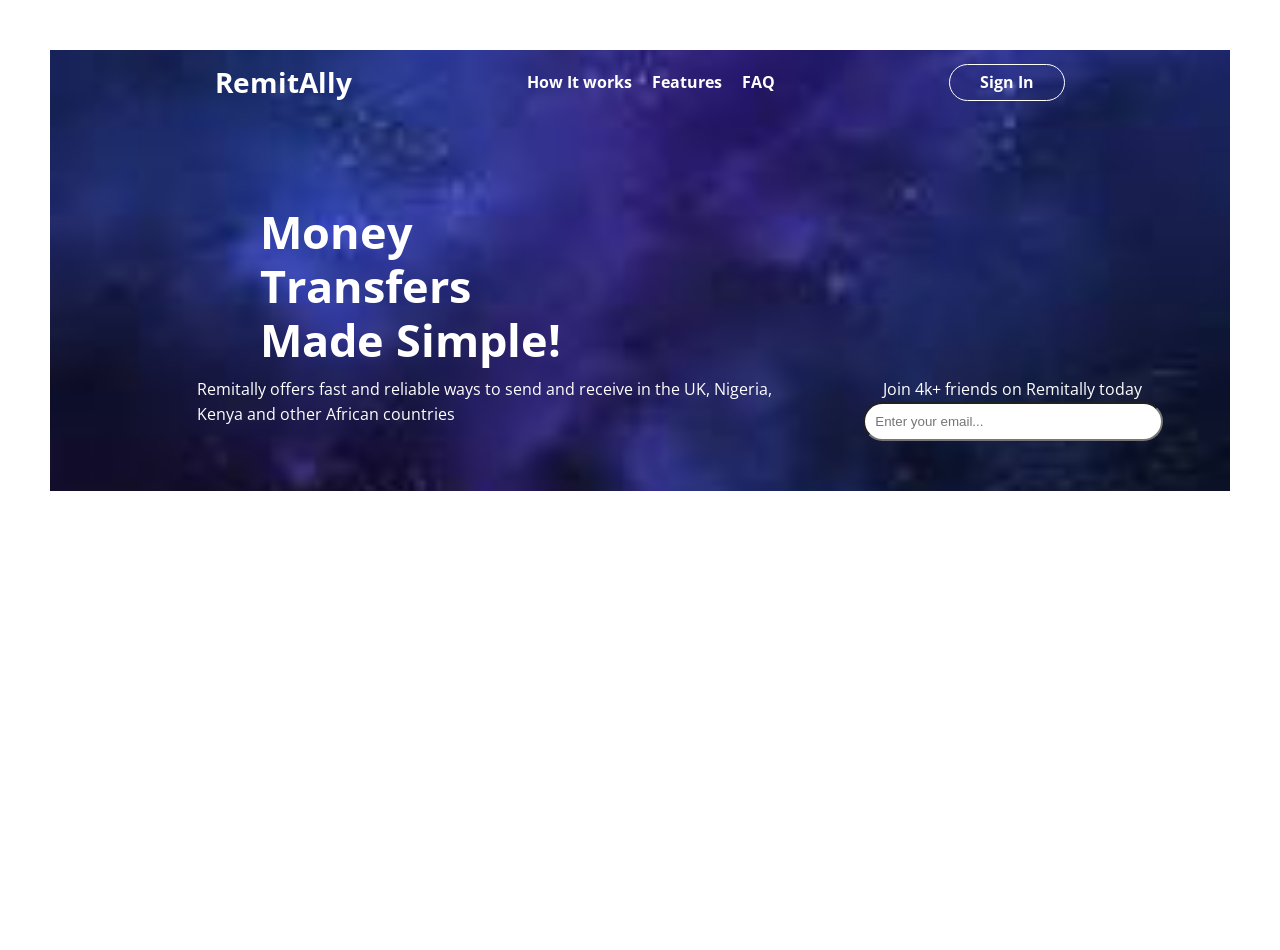
==== index.html @ 489dfe76 "First commit" ====
<!doctype html>
<html lang="en">
  <head>
    <meta charset="UTF-8" />
    <meta name="viewport" content="width=device-width, initial-scale=1.0" />
    <meta
      name="description"
      content="Convert your money/cash into any african currency of your choice"
    />
    <meta name="keywords" content="RemitAlly, Convert Currency, Converter..." />
    <link rel="preconnect" href="https://fonts.googleapis.com" />
    <link rel="preconnect" href="https://fonts.gstatic.com" crossorigin />
    <link
      href="https://fonts.googleapis.com/css2?family=Open+Sans:ital,wght@0,300..800;1,300..800&display=swap"
      rel="stylesheet"
    />
    <link rel="stylesheet" href="/css/styles.css" />
    <link rel="icon" href="images/image.png" />
    <title>Daniel's Project</title>
  </head>
  <body>
    <div class="container">
      <div class="home-page">
        <h3 class="first">RemitAlly</h3>

        <ul class="btn">
          <li><a href="about.html" target="_blank">How It works</a></li>
          <li><a href="#">Features</a></li>
          <li><a href="#">FAQ</a></li>
        </ul>
        <ul class="button">
          <li><a href="#">Sign In</a></li>
        </ul>
      </div>

      <div class="text">
        Money
        <div>Transfers</div>
        <div>Made Simple!</div>
      </div>

      <div class="main-menu">
        <div class="main">
          <p>
            Remitally offers fast and reliable ways to send and receive in the
            UK, Nigeria, Kenya and other African countries
          </p>
        </div>

        <div class="menu">
          <p>Join 4k+ friends on Remitally today</p>
          <form>
            <label for="email">
              <input
                type="text"
                name="email"
                id="email"
                placeholder="Enter your email..."
                required
              />
            </label>
          </form>
        </div>
      </div>
    </div>
  </body>
</html>
---- css/styles.css ----
* {
  margin: 0;
  padding: 0;
  box-sizing: border-box;
}

:root {
  --display: 0.9;
}

body {
  font-family: "Open Sans", sans-serif;
  min-height: 100vh;
  line-height: 1.6;
}

a {
  text-decoration: none;
  color: #fff;
  font-weight: bold;
}

ul {
  list-style: none;
}

.container {
  background-image: url("/images/background.jpg");
  background-size: cover;
  background-repeat: no-repeat;
  background-position: center;
  margin: 50px;
  padding: 10px;
}

.first {
  color: #fff;
  font-size: 28px;
}

.btn {
  display: flex;
  gap: 20px;
}

.home-page {
  display: flex;
  justify-content: space-evenly;
  align-items: center;
  gap: 20px;
}

.button {
  background: none;
  width: 10%;
  border: 1px solid #fff;
  border-radius: 20px;
  color: #fff;
  padding: 5px;
  text-align: center;
}

.text {
  color: #fff;
  margin: 100px 30px 10px 200px;
  font-size: 45px;
  font-weight: bolder;
  line-height: 1.2;
}

.main-menu {
    display: flex;
    justify-content: space-evenly;
    align-items: start;
    color: #fff;
    margin: 10px 40px 40px 90px;
    gap: 50px;
}

.main {
    flex: 1;
    max-width: 600px;
    margin-left: 30px;
}

.menu {
    max-width: 600px;
}

.menu input {
    padding: 10px;
    border-radius: 20px;
    width: 300px;;
}

.menu p {
    text-indent: 20px;
}

@media(max-width: 768px) {
    .main-menu {
        display: flex;
        flex-direction: column;
        margin: 10px 20px 10px 20px;
    }

    body {
        padding: 20px;
    }

    .text {
      margin: 20px 40px 20px 90px;
    }

    .menu {
        margin: 0 auto;
    }

    .btn {
        display: flex;
        flex-direction: column;
    }

    .home-page {
      display: flex;
      flex-direction: column;
      gap: 10px;
      justify-content: center;
      align-items: center;
    }
    
   .first {
    text-align: center;
   }

   .button {
    width: 30%
   }
}
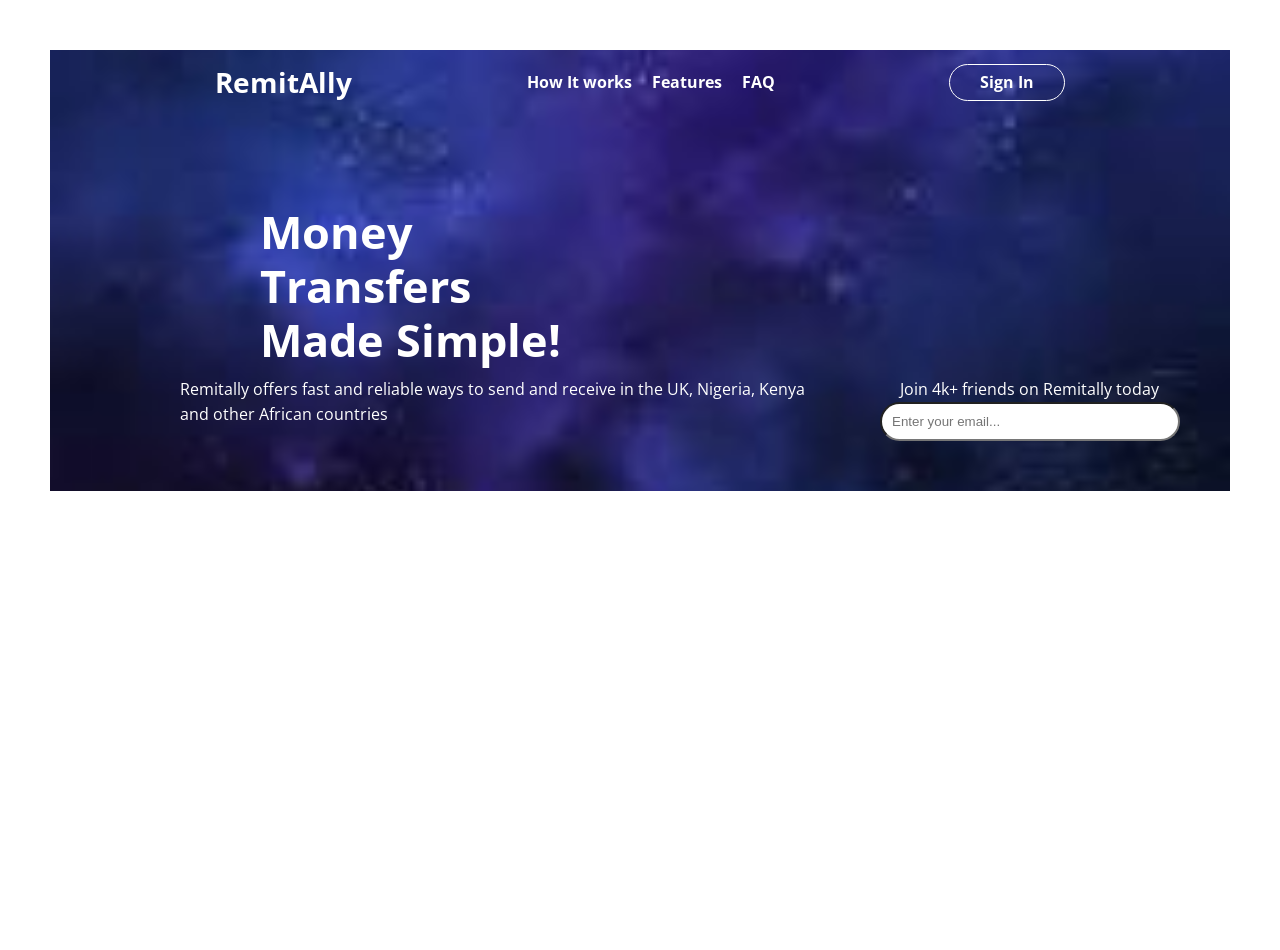
==== commit cb2f12ca: "Fixed CSS and Image Paths" ====
--- a/index.html
+++ b/index.html
@@ -2,7 +2,7 @@
 <html lang="en">
   <head>
     <meta charset="UTF-8" />
-    <meta name="viewport" content="width=device-width, initial-scale=1.0" />
+    <meta name="viewport" content="width=device-width, initial-scale=1.0"/>
     <meta
       name="description"
       content="Convert your money/cash into any african currency of your choice"
@@ -14,8 +14,8 @@
       href="https://fonts.googleapis.com/css2?family=Open+Sans:ital,wght@0,300..800;1,300..800&display=swap"
       rel="stylesheet"
     />
-    <link rel="stylesheet" href="/css/styles.css" />
-    <link rel="icon" href="images/image.png" />
+    <link rel="stylesheet" href="css/styles.css">
+    <link rel="icon" href="images/image.png">
     <title>Daniel's Project</title>
   </head>
   <body>
@@ -25,7 +25,7 @@
 
         <ul class="btn">
           <li><a href="about.html" target="_blank">How It works</a></li>
-          <li><a href="#">Features</a></li>
+          <li><a href="contact.html" target="_blank">Features</a></li>
           <li><a href="#">FAQ</a></li>
         </ul>
         <ul class="button">
--- a/css/styles.css
+++ b/css/styles.css
@@ -25,7 +25,7 @@
 }
 
 .container {
-  background-image: url("/images/background.jpg");
+  background-image: url("../images/background.jpg");
   background-size: cover;
   background-repeat: no-repeat;
   background-position: center;
@@ -79,7 +79,7 @@
 
 .main {
     flex: 1;
-    max-width: 600px;
+    width: 600px;
     margin-left: 30px;
 }
 
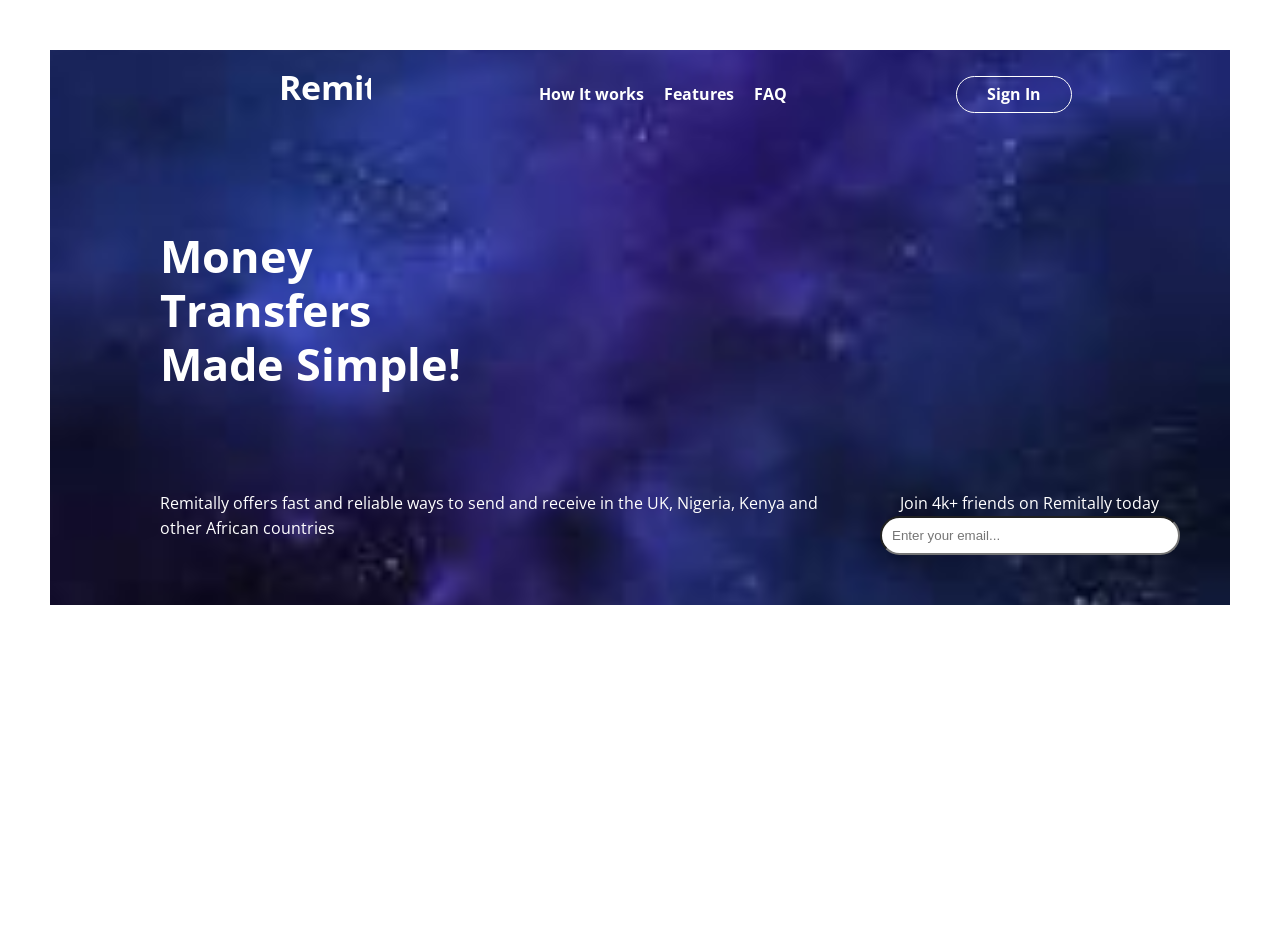
==== commit 8e2ebd14: "Fixed CSS and image paths" ====
--- a/index.html
+++ b/index.html
@@ -2,7 +2,7 @@
 <html lang="en">
   <head>
     <meta charset="UTF-8" />
-    <meta name="viewport" content="width=device-width, initial-scale=1.0"/>
+    <meta name="viewport" content="width=device-width, initial-scale=1.0" />
     <meta
       name="description"
       content="Convert your money/cash into any african currency of your choice"
@@ -14,14 +14,18 @@
       href="https://fonts.googleapis.com/css2?family=Open+Sans:ital,wght@0,300..800;1,300..800&display=swap"
       rel="stylesheet"
     />
-    <link rel="stylesheet" href="css/styles.css">
-    <link rel="icon" href="images/image.png">
+    <link rel="stylesheet" href="css/styles.css" />
+    <link rel="icon" href="images/image.png" />
     <title>Daniel's Project</title>
   </head>
   <body>
     <div class="container">
       <div class="home-page">
-        <h3 class="first">RemitAlly</h3>
+        <h3 class="first">
+          <marquee behavior="glide" direction="right to left">
+            RemitAlly
+          </marquee>
+        </h3>
 
         <ul class="btn">
           <li><a href="about.html" target="_blank">How It works</a></li>
--- a/css/styles.css
+++ b/css/styles.css
@@ -20,6 +20,10 @@
   font-weight: bold;
 }
 
+a:hover {
+  color: blue;
+}
+
 ul {
   list-style: none;
 }
@@ -35,7 +39,7 @@
 
 .first {
   color: #fff;
-  font-size: 28px;
+  font-size: 34px;
 }
 
 .btn {
@@ -48,6 +52,7 @@
   justify-content: space-evenly;
   align-items: center;
   gap: 20px;
+  flex-wrap: wrap;
 }
 
 .button {
@@ -62,78 +67,93 @@
 
 .text {
   color: #fff;
-  margin: 100px 30px 10px 200px;
+  margin: 100px;
   font-size: 45px;
   font-weight: bolder;
   line-height: 1.2;
 }
 
 .main-menu {
-    display: flex;
-    justify-content: space-evenly;
-    align-items: start;
-    color: #fff;
-    margin: 10px 40px 40px 90px;
-    gap: 50px;
+  display: flex;
+  justify-content: space-evenly;
+  align-items: start;
+  color: #fff;
+  margin: 10px 40px 40px 90px;
+  gap: 50px;
 }
 
 .main {
-    flex: 1;
-    width: 600px;
-    margin-left: 30px;
+  flex: 1;
+  width: 600px;
+  margin-left: 10px;
 }
 
 .menu {
-    max-width: 600px;
+  max-width: 600px;
 }
 
 .menu input {
-    padding: 10px;
-    border-radius: 20px;
-    width: 300px;;
+  padding: 10px;
+  border-radius: 20px;
+  width: 300px;
 }
 
 .menu p {
-    text-indent: 20px;
+  text-indent: 20px;
 }
 
-@media(max-width: 768px) {
-    .main-menu {
-        display: flex;
-        flex-direction: column;
-        margin: 10px 20px 10px 20px;
-    }
+@media screen and (max-width: 768px) {
+  .home-page {
+    display: flex;
+    flex-direction: column;
+    align-items: center;
+    justify-content: center;
+    gap: 15px;
+  }
 
-    body {
-        padding: 20px;
-    }
+  .btn {
+    display: flex;
+    flex-direction: column;
+    gap: 20px;
+    text-align: center;
+  }
 
-    .text {
-      margin: 20px 40px 20px 90px;
-    }
+  .button {
+    width: 50%;
+  }
 
-    .menu {
-        margin: 0 auto;
-    }
+  .first {
+    font-size: 70px;
+    margin-bottom: 5px;
+    padding: 10px;
+  }
 
-    .btn {
-        display: flex;
-        flex-direction: column;
-    }
+  .text {
+    text-align: center;
+    padding: 10px;
+  }
+  .main-menu {
+    display: flex;
+    flex-direction: column;
+    justify-content: center;
+    align-items: center;
+    gap: 0;
+  }
 
-    .home-page {
-      display: flex;
-      flex-direction: column;
-      gap: 10px;
-      justify-content: center;
-      align-items: center;
-    }
-    
-   .first {
+  .main {
+    margin: 30px;
+    padding: 35px;
+    width: 100%;
+  }
+
+  .menu {
+    margin: 30px;
+    padding: 35px;
     text-align: center;
-   }
+    width: 600px;
+  }
 
-   .button {
-    width: 30%
-   }
+  a:hover {
+    color: red;
+  }
 }
